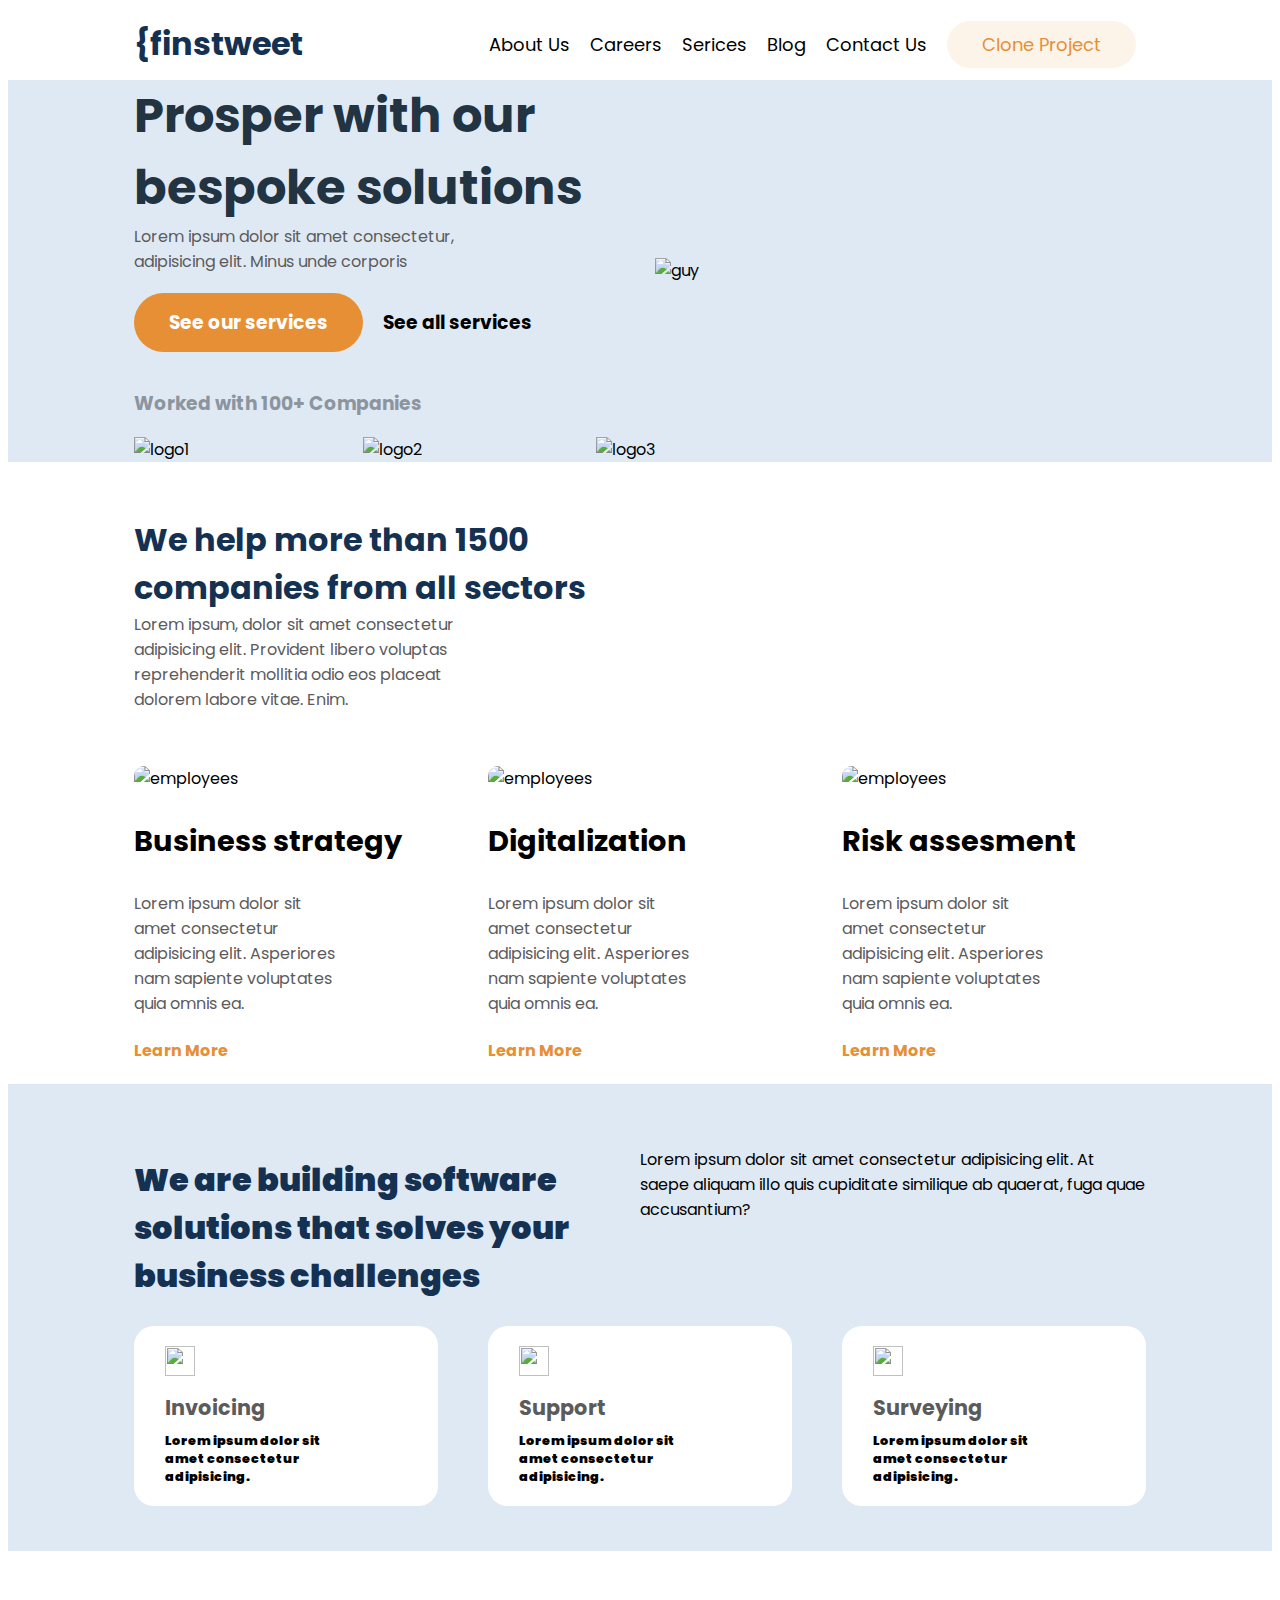
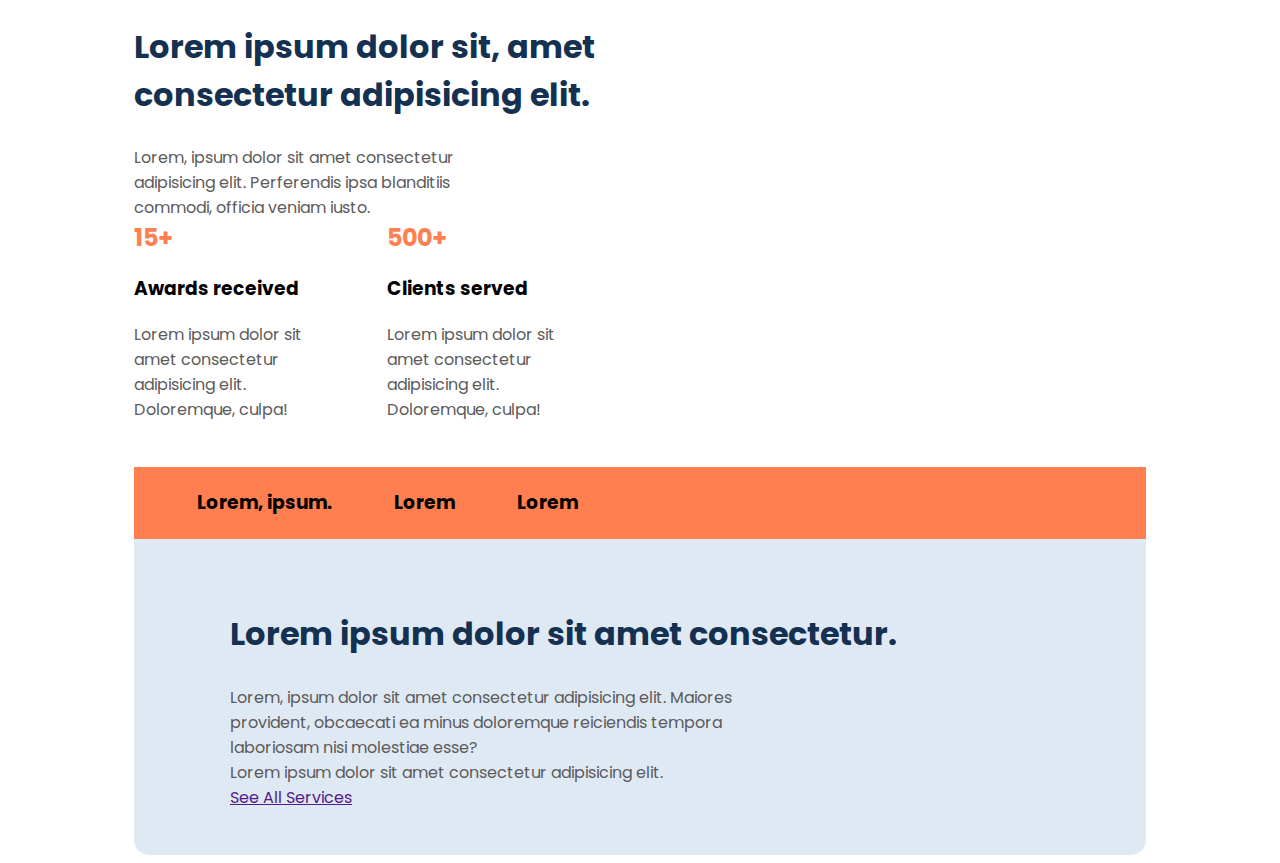
==== index.html @ 6f2b9f7d "Add files via upload" ====
<!DOCTYPE html>
<html lang="en">
<head>
    <meta charset="UTF-8">
    <meta http-equiv="X-UA-Compatible" content="IE=edge">
    <meta name="viewport" content="width=device-width, initial-scale=1.0">
    <link rel="stylesheet" href="style.css">
    <link rel="preconnect" href="https://fonts.googleapis.com">
    <link rel="preconnect" href="https://fonts.gstatic.com" crossorigin>
    <link href="https://fonts.googleapis.com/css2?family=Poppins:wght@200&display=swap" rel="stylesheet">

    <title>Challenge</title>
</head>
<body>
    
    <main>
        <div class="wrapper">
            <header>
                <h2>{finstweet</h2>
                <ul>
                    <li>About Us</li>
                    <li>Careers</li>
                    <li>Serices</li>
                    <li>Blog</li>
                    <li>Contact Us</li>
                    <li id="clonebutton">Clone Project</li>
                </ul>
            </header>
        </div>
        <div class="banner">
            <div class="wrapper">
                <div class="container">
                    <div class="left">
                        <div class="words">
                            <h1>Prosper with our bespoke solutions</h1>
                            <p>Lorem ipsum dolor sit amet consectetur, adipisicing elit. Minus unde corporis 
                            </p>
                        </div>
                        <div class="services">
                            <h3 id="orangeButton">See our services</h3>
                            <h3 id="justbutton">See all services</h3>
                        </div>
                        <h3 id="dimfont" >Worked with 100+ Companies</h3>
                        <div class="partners">
                            <img src="images/haeder-logo-1.svg" alt="logo1">
                            <img src="images/heder-logo-2.svg" alt="logo2">
                            <img src="images/header-logo-3.svg" alt="logo3">
                        </div>
                    </div>
                    <div class="right">
                        <img class="bigimg" src="images/header-image.png" alt="guy">
                    </div>
                </div>
            </div>
        </div>
        <div class="wrapper">
            <div class="help">
                <h2 class="wehelp">We help more than 1500 companies from all sectors</h2>
                <p class="description">Lorem ipsum, dolor sit amet consectetur adipisicing elit. 
                    Provident libero voluptas reprehenderit 
                    mollitia odio eos placeat dolorem labore vitae. Enim.
                </p>
            </div>
            <div class="bubble">
                <div class="bubbles">
                    <div class="bubbleimg">
                        <img src="images/post1.png" alt="employees" id="bubbleimg">
                    </div>
                    <h3 class="bubblenames">Business strategy</h3>
                    <p>Lorem ipsum dolor sit amet consectetur 
                        adipisicing elit. Asperiores nam sapiente
                            voluptates quia omnis ea.
                    </p>
                    <div class="learnmore">
                        <h4>Learn More</h4>
                        <!-- <img src="" alt=""> -->
                    </div>
                </div>
                <div class="bubbles">
                    <div class="bubbleimg">
                        <img src="images/post-2.png" alt="employees" id="bubbleimg">
                    </div>
                    <h3 class="bubblenames">Digitalization</h3>
                    <p>Lorem ipsum dolor sit amet consectetur 
                        adipisicing elit. Asperiores nam sapiente
                            voluptates quia omnis ea.
                            <!-- Lorem ipsum dolor sit amet consectetur adipisicing elit. Amet eius laudantium facilis consequatur a expedita corrupti fugit nobis aspernatur. Iure, voluptas quidem perferendis blanditiis accusamus odit! Autem voluptas odit ullam. -->
                    </p>
                    <div class="learnmore">
                        <h4>Learn More</h4>
                        <!-- <img src="" alt=""> -->
                    </div>
                </div>
                <div class="bubbles">
                    <div class="bubbleimg">
                        <img src="images/post-3.png" alt="employees" id="bubbleimg">
                    </div>
                    <h3 class="bubblenames">Risk assesment</h3>
                    <p>Lorem ipsum dolor sit amet consectetur 
                        adipisicing elit. Asperiores nam sapiente
                            voluptates quia omnis ea.
                    </p>
                    <div class="learnmore">
                        <h4>Learn More</h4>
                        <!-- <img src="" alt=""> -->
                    </div>
                </div>
            </div>
        </div>
        <div class="info">
            <div class="wrapper">
                <div class="buildbusiness">
                    <h2 id="help">
                        We are building software solutions that solves your business challenges
                    </h2>
                    <p id="description2" >Lorem ipsum dolor sit amet consectetur adipisicing elit. At saepe aliquam illo quis 
                        cupiditate similique ab quaerat, fuga quae accusantium?
                    </p>
                </div>
                <div class="bubble">
                    <div class="bubbleswhite">
                        <div class="inside">
                            <div class="logo">
                                <img src="images/Icon-layer.png" alt="" class="logoimg">
                            </div>
                            <p class="whitebubblenames">Invoicing</p>
                            <p class="whitedesc">Lorem ipsum dolor sit amet consectetur adipisicing.</p>
                        </div>
                    </div>
                    <div class="bubbleswhite">
                        <div class="inside">
                            <div class="logo">
                                <img src="images/Icon-wizard.png" alt="" class="logoimg">
                            </div>
                            <p class="whitebubblenames">Support</p>
                            <p class="whitedesc">Lorem ipsum dolor sit amet consectetur adipisicing.</p>
                        </div>
                    </div>
                    <div class="bubbleswhite">
                        <div class="inside">
                            <div class="logo">
                                <img src="images/Icon-heart.png" alt="" class="logoimg">
                            </div>
                            <p class="whitebubblenames">Surveying</p>
                            <p class="whitedesc">Lorem ipsum dolor sit amet consectetur adipisicing.</p>
                        </div>
                    </div>
                </div>
            </div>
        </div>
        <div class="wrapper">
            <div class="open">
                <div class="openleft">
                    <div class="centered">
                        <h2>Lorem ipsum dolor sit, amet consectetur adipisicing elit.</h2>
                        <p>Lorem, ipsum dolor sit amet consectetur adipisicing elit. Perferendis ipsa blanditiis commodi, officia veniam iusto.</p>
                        <div class="stats">
                            <div class="section">
                                <!-- <div class="awards"></div> -->
                                <p id="orangefont">15+</p>
                                <h3>Awards received</h3>
                                <p>Lorem ipsum dolor sit amet consectetur adipisicing elit. Doloremque, culpa!</p>
                            </div>
                            <div class="section">
                                <!-- <div class="clients"></div> -->
                                <p id="orangefont">500+</p>
                                <h3>Clients served</h3>
                                <p>Lorem ipsum dolor sit amet consectetur adipisicing elit. Doloremque, culpa!</p>
                            </div>
                        </div>
                    </div>
                </div>
                <div class="openright">
                    <div class="centeredimg">
                        <img id="openimg" src="images/about-image.png" alt="">
                    </div>
                </div>
            </div>
            <div class="closed">

                <div class="frow">
                    <div class="rownav">
                        <h3>Lorem, ipsum.</h3>
                        <h3>Lorem</h3>
                        <h3>Lorem</h3>
                    </div>
                    <div class="ribbon">
                        <img id="ribbon" src="images/Ribbon.png" alt="">
                    </div>
                </div>
                <div class="srow">
                    <div class="rowleft">
                        <h2>Lorem ipsum dolor sit amet consectetur.</h2>
                        <p>Lorem, ipsum dolor sit amet consectetur adipisicing elit. Maiores provident, obcaecati ea minus doloremque reiciendis tempora laboriosam nisi molestiae esse?</p>
                        <p>Lorem ipsum dolor sit amet consectetur adipisicing elit.</p>
                        <a href="">See All Services</a>
                    </div>
                    <div class="rowright">
                        <div class="centered">
                            <img src="images/team.png" alt="">
                        </div>
                    </div>
                </div>

            </div>
        </div>
    </main>
</body>
</html>
---- style.css ----
body{
    display: flex;
    flex-direction: column;
    align-items: center;
    font-family: Poppins;
}
.wrapper{
    display: flex;
    flex-direction: column;
    width: 80%;
    align-self: center;
    /* background-color: darkmagenta; */
}
main{
    /* width: 85%; */
    align-self: center;
    display: flex;
    flex-direction: column;
    /* background-color: darkmagenta; */
    align-items: center;
}
header{
    width: 100%;
    display: flex;
    align-items: center;
    justify-content: space-between;
    /* margin: 0; */
    height: 8vh;
}
h2{
    color: rgb(20, 49, 82);
    font-size: 200%;
}
ul{
    display: flex;
    /* background-color: cyan; */
    list-style: none;
    font-size: large;
    align-items: center;
    /* justify-content: space-between; */
}
li{
    margin: 10px;
}
#clonebutton{
    background-color: rgb(252, 244, 232);
    padding: 10px 35px 10px 35px;
    border-radius: 50px;
    color: rgb(231, 143, 53);
}
.banner{
    width: 100%;
    background-color: rgb(223, 233, 244);
    display: flex;
    flex-direction: column;
    align-items: center;
    /* height: 50vh; */
}
.container{
    /* background-color: darkblue; */
    /* align-self: center; */
    display: flex;
    align-items: center;
    height: 100%;
}
.right, .left{
    display: flex;
    flex-direction: column;
}
/* .left{
    
} */
.words{
    /* background-color: seashell; */
    /* display: flex; */
    flex-direction: column;
    justify-content: space-around;
    align-items: center;
    /* padding: 0px; */
}
h1{
    /* background-color: cyan; */
    font-size: 300%;
    color: rgb(34, 51, 66);
    margin: 0;
}
p{
    width: 70%;
    margin: 0;
    /* background-color: khaki;                                                                                                                          */
    color: rgb(92, 91, 91);
}
.partners{
    display: flex;
    justify-content: space-between;
    align-items: center;
}

.services{
    display: flex;
    /* background-color: wheat; */
    width: 100%;
    justify-content: flex-start;
    align-items: center;
}
#orangeButton{
    background-color: rgb(231, 143, 53);
    padding: 15px 35px 15px 35px;
    border-radius: 50px;
    color: white;
}
#justbutton{
    padding-left: 20px;
}
#dimfont{
    color: rgb(140, 149, 158);
}
.left{
    /* background-color: blue; */
}
.right{
    display: flex;
    flex-direction: row;
    align-items: flex-end;
    width: 80%;
    height: 100%;
    /* background-color: darkcyan; */
}

.bigimg{
    max-width: 100%;
    height: auto;
}

.help{
    width: 50%;
    align-self: flex-start;
    margin: 6vh 0 6vh 0; 
    /* background-color: darkgray; */
}
#help{
    font-weight: 1000;
}
/* .description{
    margin: 0;
    background-color: darkkhaki;
} */
.wehelp{
    /* background-color: darkmagenta; */
    margin: 0;
}

.bubble{
    display: flex;
    align-items: center;
    justify-content: space-between;
    align-self: center;
    /* background-color: cyan; */
    width: 100%;
    /* flex-direction: row; */
    /* justify-content: space-evenly; */
}
/* .centered{
    background-color: darkolivegreen;
    display: flex;
    flex-direction: row;
} */

.bubbles{
    display: flex;
    flex-direction: column;
    align-items: flex-start;
    border-radius: 30px;
    width: 30%;
    /* margin: 1.5vh; */
    /* background-color: darkorange; */
    /* align-self: center; */
    /* margin-left: ; */
    /* justify-content: center; */
    /* justify-items: center; */
}

.bubbleimg{
    /* background-color: darkolivegreen; */
    display: flex;
    height: auto;
    justify-content: center;
    align-items: center;
}
#bubbleimg{
    border-radius: 10px;
    height: auto;
    width: 100%;
}
.bubblenames{
    font-size: 180%;
}
h4{
    color: rgb(231, 143, 53);
}

.info{
    background-color: rgb(223, 233, 244);
    display: flex;
    flex-direction: column;
    align-items: center;
    /* margin: 3vh 0 3vh 0; */
    padding: 5vh 0 5vh 0;
    /* align-self: center; */
    /* flex-direction: column; */

}
.buildbusiness{
    display: flex;
    justify-content: space-around;
    /* background-color: khaki; */
    /* align-items: center; */
    /* margin-right: 10px; */
}
#help{
    width: 50%;
    /* background-color: wheat; */
    /* padding: 10px; */
    /* margin-left: 10px; */
}
.bubbleswhite{
    background-color: white;
    border-radius: 20px;
    display: flex;
    flex-direction: column;
    width: 30%;
    align-items: center;
    justify-items: space-around;
    height: 20vh;
    align-items: center;
    justify-content: center;
    /* margin: 1.5vh; */
    /* height: 100%; */
    /* border-radius: 30px; */
    /* margin: 1.5vh; */
    /* background-color: darkorange; */
    /* align-self: center; */
    /* margin-left: ; */
}
#description2{
    text-align: left;
    /* background-color: violet; */
    padding-top: 2vh;
    color: black;
    width: 50%;
    /* align-self: auto; */
}

.logo{
    position: relative;
    left: 0;
    top: 0;
    height: 30%;
    /* background-color: black; */
}

.inside{
    display: flex;
    flex-direction: column;
    height: 70%;
    /* background-color: lavenderblush; */
    align-self: center;
    align-items: flex-start;
    width: 80%;
    justify-content: center;

}
.logoimg{
    height: 30px;
    width: 30px;
}

.whitebubblenames{
    margin-top: 1vh;
    margin-bottom: 1vh;
    font-size: 130%;
    font-weight: bolder;
}
.whitedesc{
    font-size: 0.8em;
    color: black;
    font-weight: 900;
}

.open{
    display: flex;
    padding: 5vh 0 5vh 0;
    /* background-color: orange; */
}
.openleft{
    display: flex;
    flex-direction: column;
    align-items: flex-start;
    width: 50%;
    margin: 0;
    align-self: center;
    /* padding: 5vh; */
    /* background-color: peachpuff; */
    /* justify-content: space-around; */
    /* height: 80%; */
    /* flex-direction: column; */
}
.openright{
    display: flex;
    flex-direction: column;
    align-items: center;
    justify-content: center;
    width: 50%;
    /* background-color: cyan; */
}
#openimg{
    border-radius: 5%;
    max-height: 100%;
    max-width: 100%;
    /* object-fit: cover; */
    object-fit: contain;


}
.stats{
    display: flex;
    /* justify-content: space-around; */
}
.section{
    /* background-color: palegreen; */
    display: flex;
    flex-direction: column;
    /* align-items: center; */
}
.centered{
    display: flex;    
    flex-direction: column;
    align-self: center;
    /* background-color: greenyellow; */
}
.centeredimg{
    object-fit: fill;
    display: flex;
    justify-content: center;
    /* padding-top: auto;
    padding-bottom: auto; */
    /* align-self: center; */
    /* height: 80%;
    width: 80%; */
    /* padding: 3vh; */
    /* background-color: greenyellow; */
}

.closed{
    display: flex;
    flex-direction: column;
    border-radius: 15px;
    /* height: 10vh; */
    background-color: rgb(223, 233, 244);
}
.rownav{
    width: 50%;
    align-self: center;
    display: flex;
    align-items: center;
    justify-content: space-evenly;
    /* background-color: lavenderblush; */
}

.frow{
    height: 8vh;
    display: flex;
    /* flex-direction: column; */
    background-color: coral;
}

.srow{
    display: flex;
    width: 90%;
    align-self: center;
    /* background-color: lavenderblush; */
}

.rowleft{
    padding: 10px;
    display: flex;
    justify-content: space-around;
    flex-direction: column;
    padding: 5vh;
    /* background-color: lavenderblush; */
}
.rowright{
    display: flex;
    /* background-color: coral; */
    color: black;
    size: 50px;

}
#orangefont{
    font-size: 1.5rem;
    color: coral;
    font-weight: bolder;
}
.ribbon{
    /* background-color: cyan; */
    margin-right: 0;
}
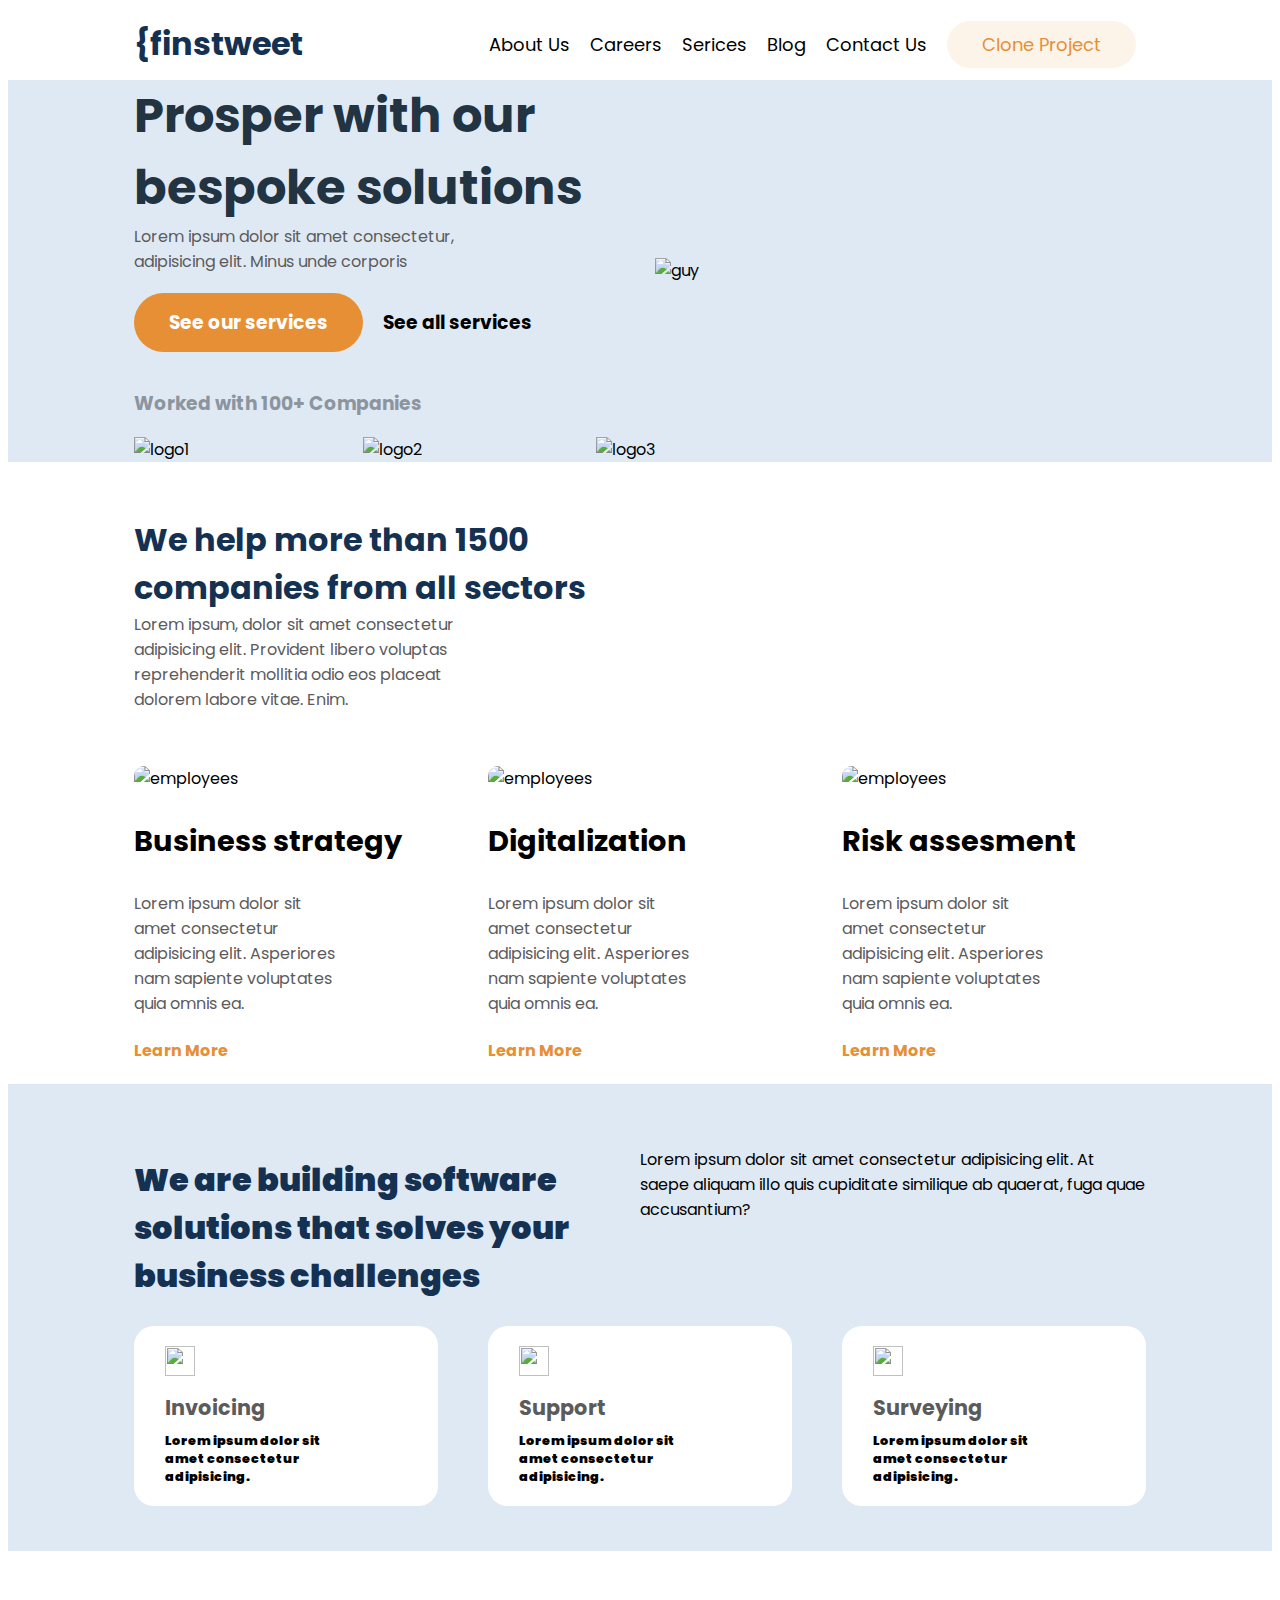
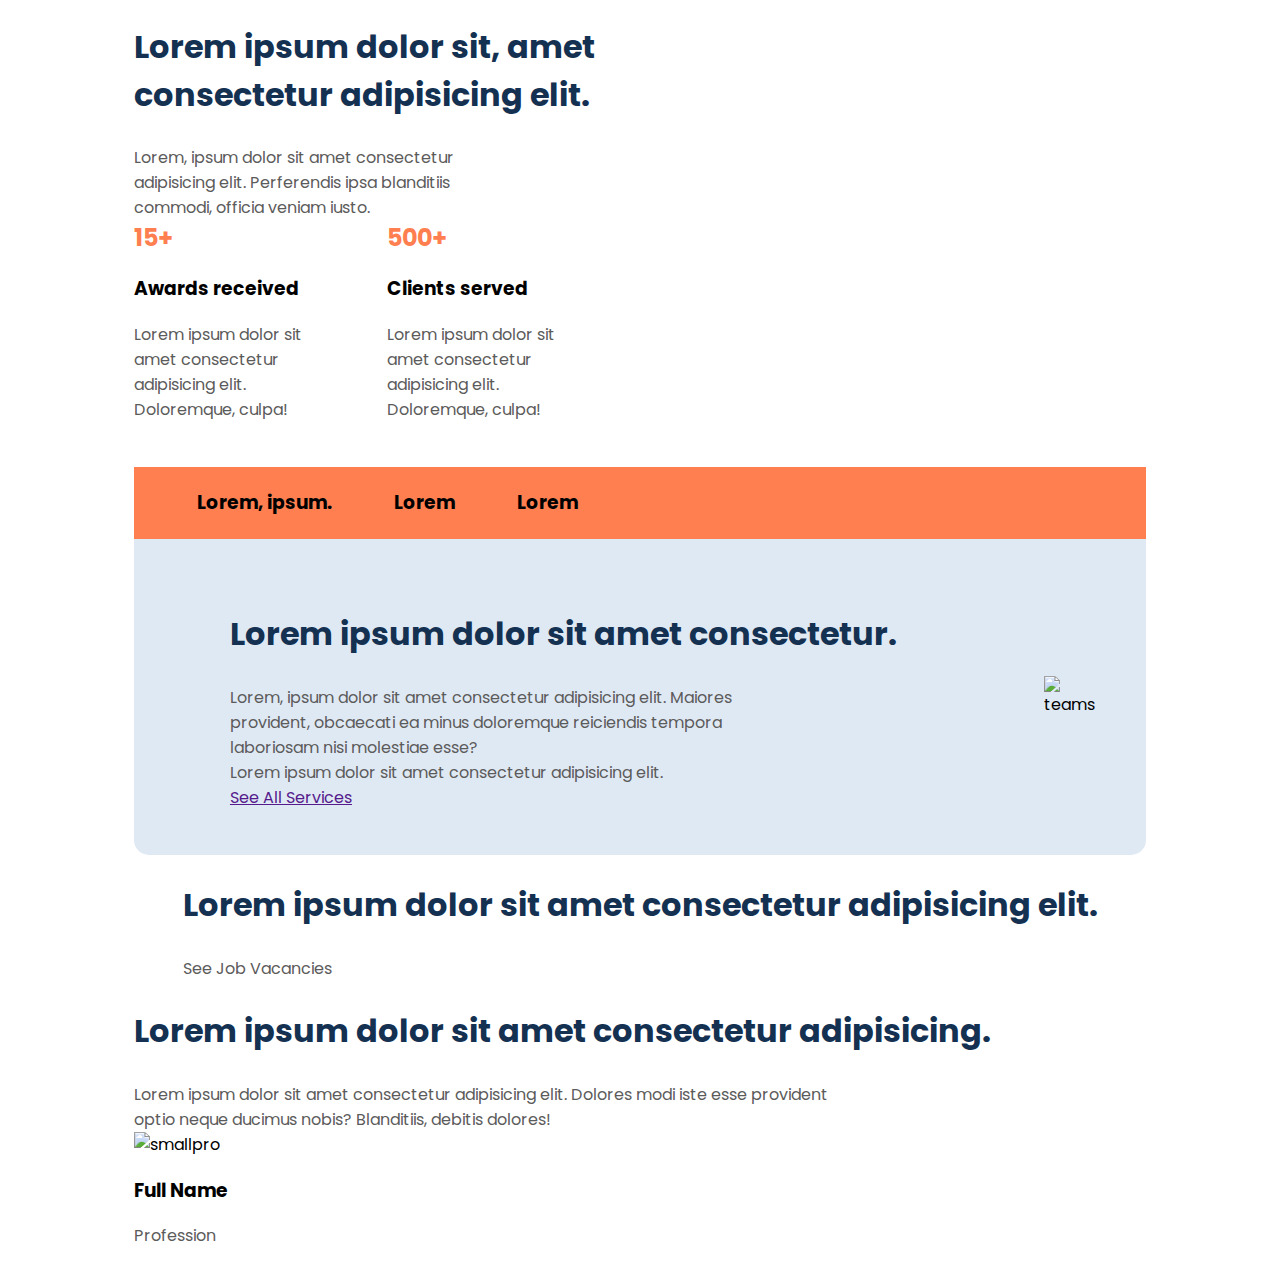
==== commit f8af8d86: "Update index.html" ====
--- a/index.html
+++ b/index.html
@@ -1,6 +1,7 @@
 <!DOCTYPE html>
 <html lang="en">
 <head>
+
     <meta charset="UTF-8">
     <meta http-equiv="X-UA-Compatible" content="IE=edge">
     <meta name="viewport" content="width=device-width, initial-scale=1.0">
@@ -8,10 +9,11 @@
     <link rel="preconnect" href="https://fonts.googleapis.com">
     <link rel="preconnect" href="https://fonts.gstatic.com" crossorigin>
     <link href="https://fonts.googleapis.com/css2?family=Poppins:wght@200&display=swap" rel="stylesheet">
-
+    <link rel="stylesheet" href="https://cdnjs.cloudflare.com/ajax/libs/font-awesome/6.0.0-beta2/css/all.min.css" integrity="sha512-YWzhKL2whUzgiheMoBFwW8CKV4qpHQAEuvilg9FAn5VJUDwKZZxkJNuGM4XkWuk94WCrrwslk8yWNGmY1EduTA==" crossorigin="anonymous" referrerpolicy="no-referrer" />
     <title>Challenge</title>
 </head>
 <body>
+    <script src="https://kit.fontawesome.com/yourcode.js" crossorigin="anonymous"></script>
     
     <main>
         <div class="wrapper">
@@ -177,7 +179,6 @@
                 </div>
             </div>
             <div class="closed">
-
                 <div class="frow">
                     <div class="rownav">
                         <h3>Lorem, ipsum.</h3>
@@ -197,13 +198,50 @@
                     </div>
                     <div class="rowright">
                         <div class="centered">
-                            <img src="images/team.png" alt="">
-                        </div>
-                    </div>
-                </div>
-
-            </div>
-        </div>
+                            <img src="images/team.png" alt="teams">
+                        </div>
+                    </div>
+                </div>
+            </div>
+        </div>
+
+        <div class="split">
+            <div class="cover">
+                <!-- <img id="coverimg" src="images/experience-image.png" alt=""> -->
+            </div>
+            <div class="colored">
+                <div class="txtcontainer">
+                    <h2 class="whitetxt" >Lorem ipsum dolor sit amet consectetur adipisicing elit.</h2>
+                    <div class="whitebtn">
+                        <p>See Job Vacancies</p>
+                    </div>
+                </div>
+            </div>
+        </div>
+
+        <div class="wrapper">
+            <div class="open2">
+                <div class="openleft2">
+                    <h2>Lorem ipsum dolor sit amet consectetur adipisicing.</h2>
+                    <i class="fa-solid fa-alicorn"></i>
+                    <p>Lorem ipsum dolor sit amet consectetur adipisicing elit. Dolores modi iste esse provident optio neque ducimus nobis? Blanditiis, debitis dolores!</p>
+                    <div class="smallprofile">
+                        <img src="" alt="smallpro">
+                        <div class="textarea">
+                            <h3>Full Name</h3>
+                            <p>Profession</p>
+                        </div>
+                    </div>
+                </div>
+                <div class="openright2">
+                    <!-- <img class="playbtn" src="images/play-icon.svg" alt=""> -->
+                    <img src="images/video-image.png" alt="">
+                </div>
+            </div>
+        </div>
+
+
+
     </main>
 </body>
-</html>+</html>
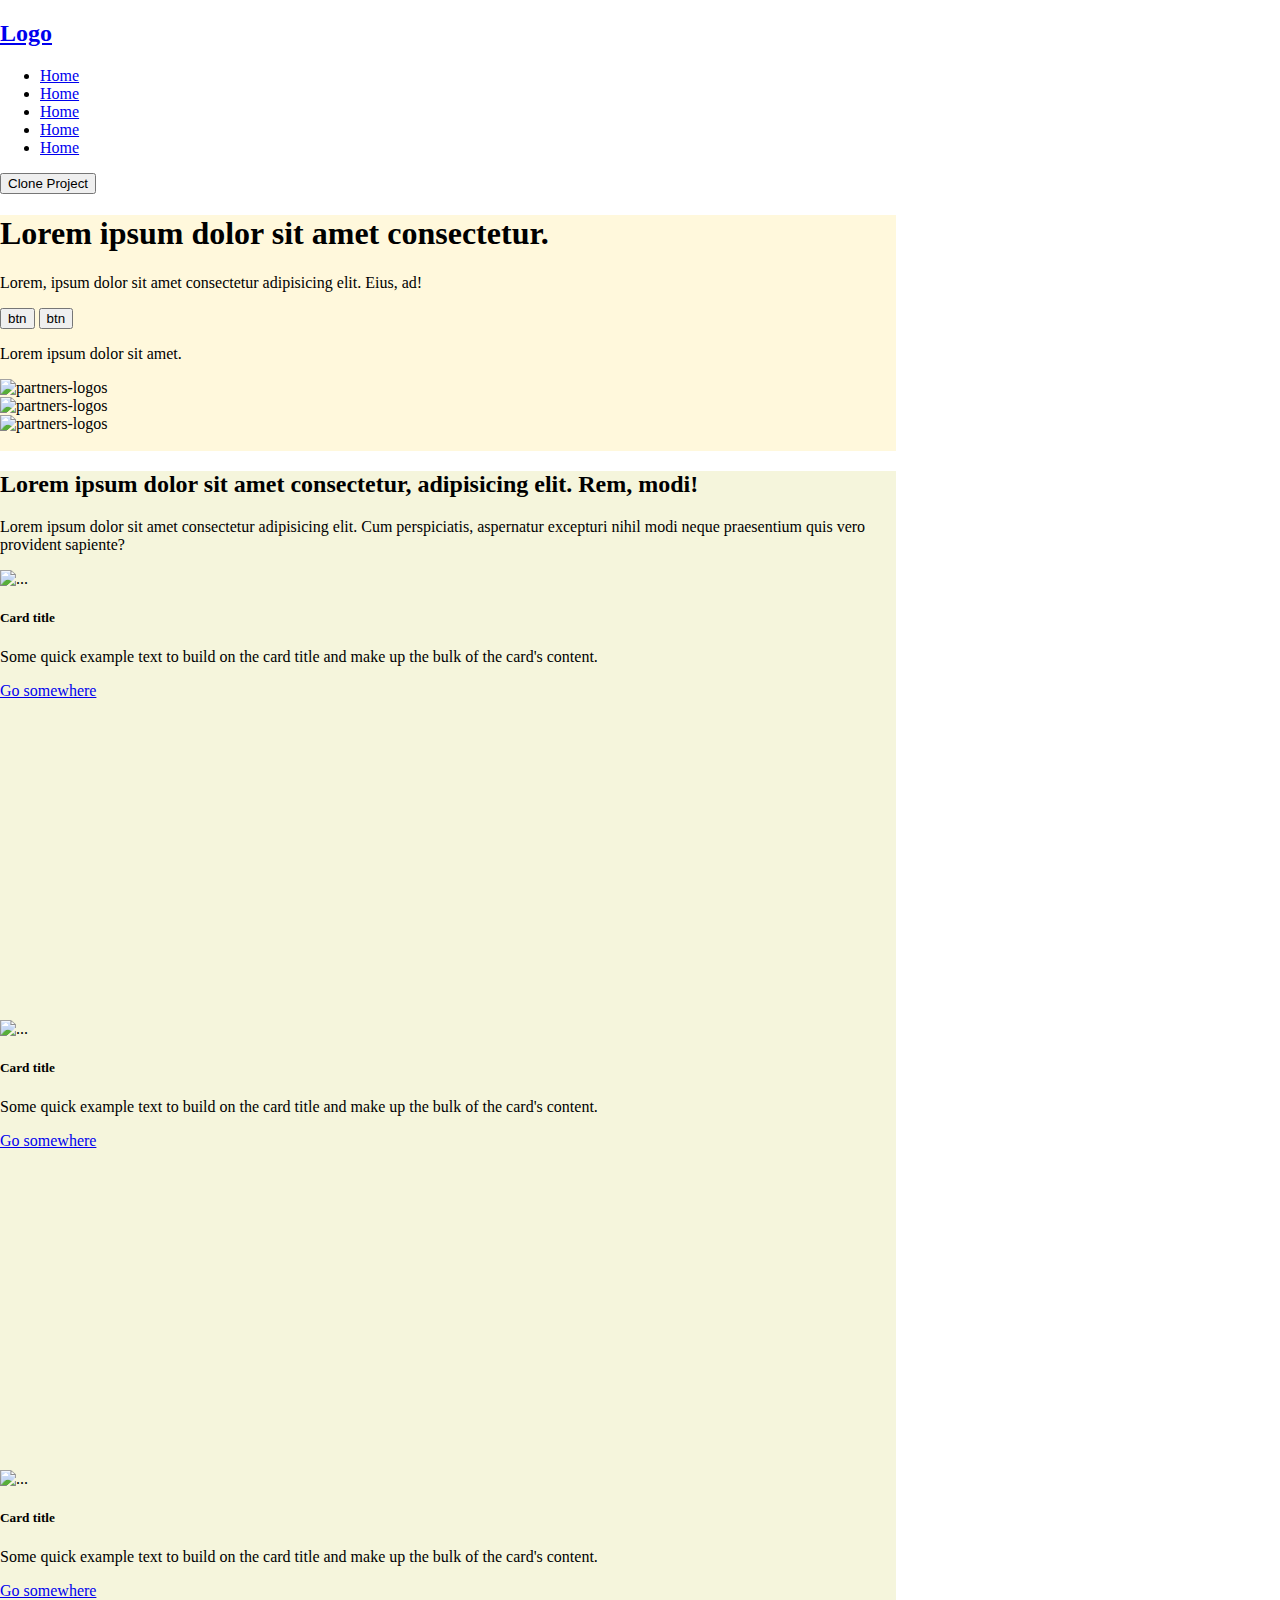
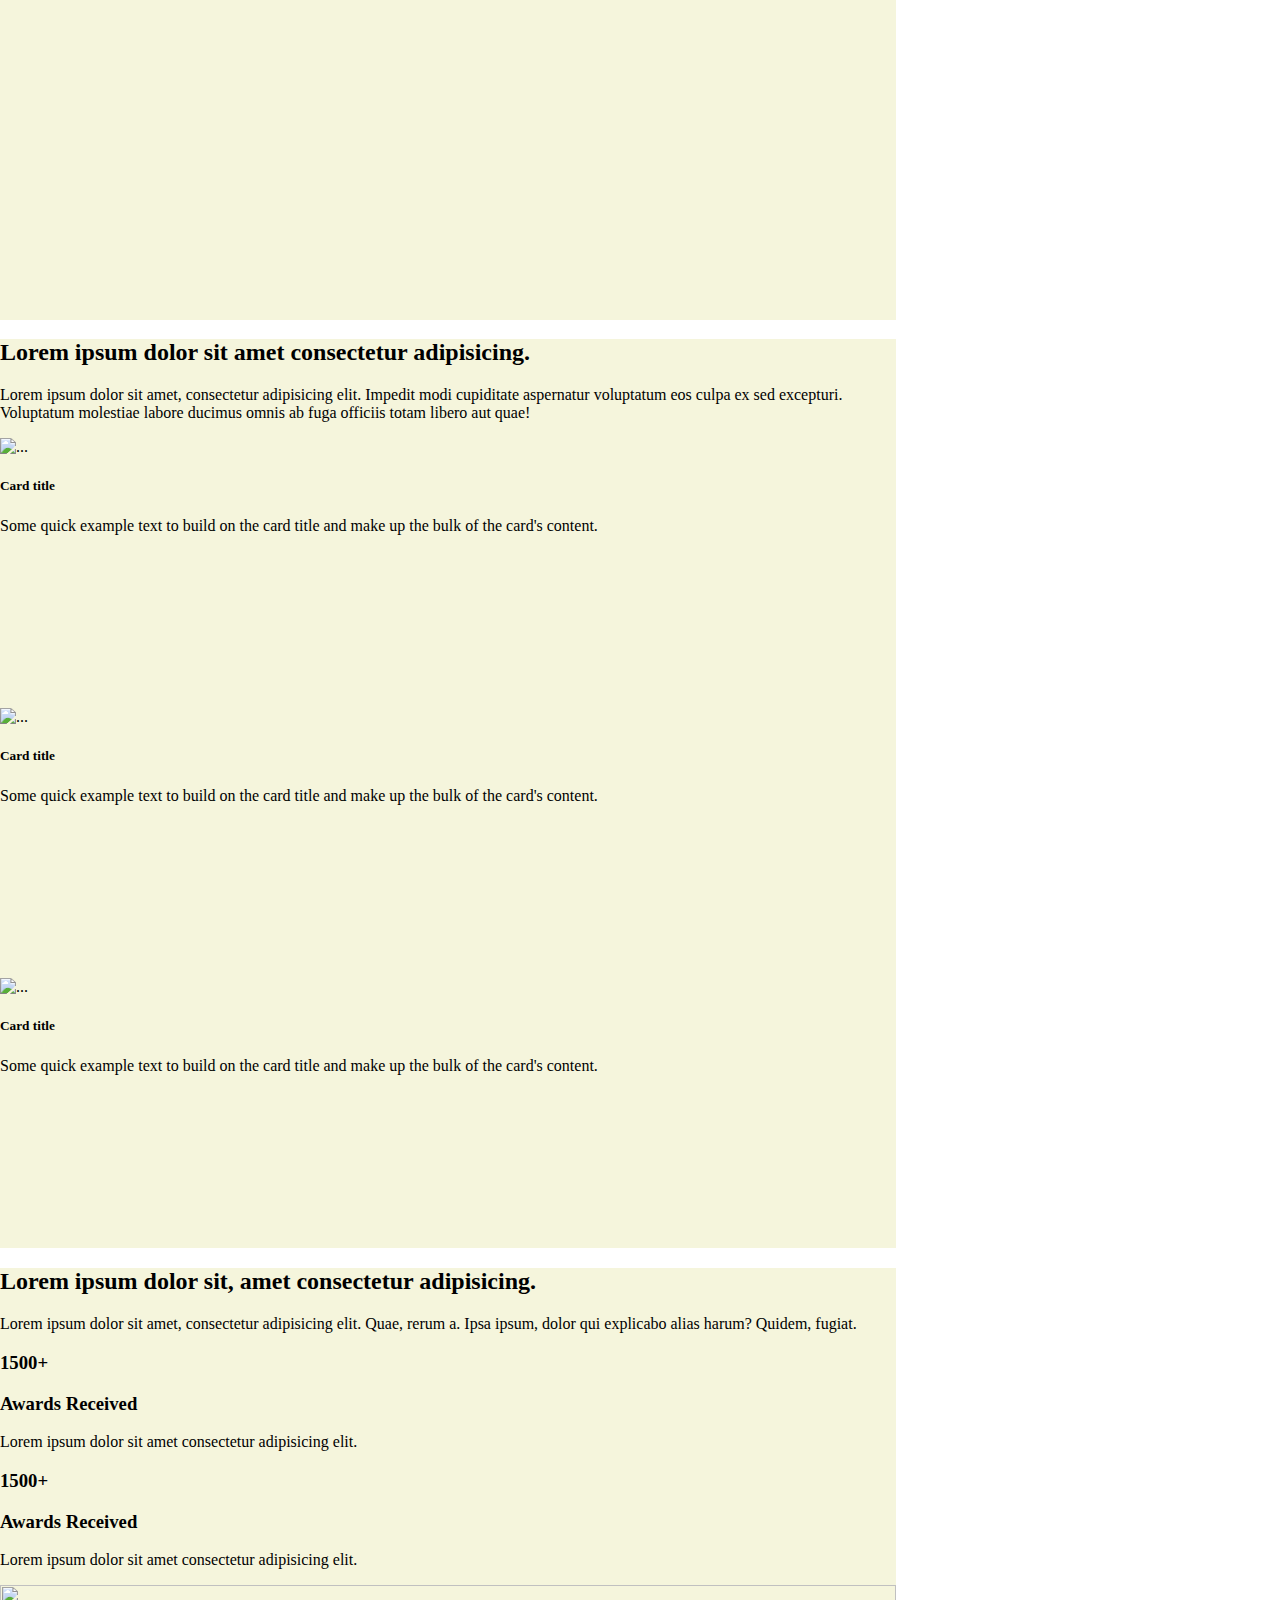
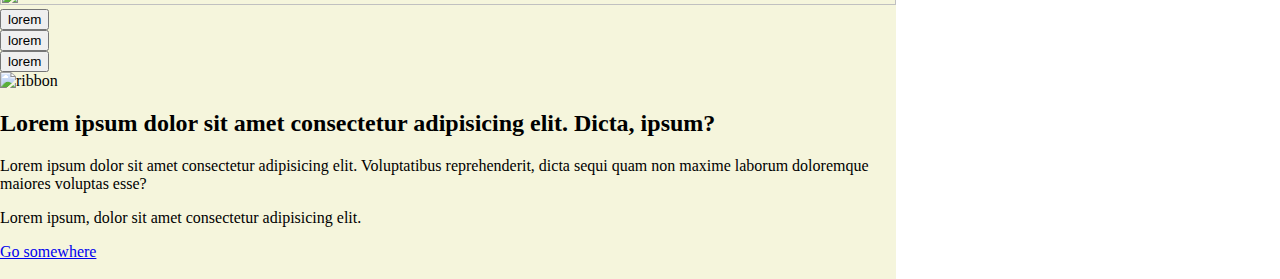
==== commit 53a6f0c2: "Add files via upload" ====
--- a/index.html
+++ b/index.html
@@ -1,247 +1,230 @@
 <!DOCTYPE html>
 <html lang="en">
 <head>
-
     <meta charset="UTF-8">
     <meta http-equiv="X-UA-Compatible" content="IE=edge">
     <meta name="viewport" content="width=device-width, initial-scale=1.0">
+    <link href="https://cdn.jsdelivr.net/npm/bootstrap@5.1.3/dist/css/bootstrap.min.css" rel="stylesheet" integrity="sha384-1BmE4kWBq78iYhFldvKuhfTAU6auU8tT94WrHftjDbrCEXSU1oBoqyl2QvZ6jIW3" crossorigin="anonymous">
+    <script src="https://cdn.jsdelivr.net/npm/bootstrap@5.1.3/dist/js/bootstrap.bundle.min.js" integrity="sha384-ka7Sk0Gln4gmtz2MlQnikT1wXgYsOg+OMhuP+IlRH9sENBO0LRn5q+8nbTov4+1p" crossorigin="anonymous"></script>
     <link rel="stylesheet" href="style.css">
-    <link rel="preconnect" href="https://fonts.googleapis.com">
-    <link rel="preconnect" href="https://fonts.gstatic.com" crossorigin>
-    <link href="https://fonts.googleapis.com/css2?family=Poppins:wght@200&display=swap" rel="stylesheet">
-    <link rel="stylesheet" href="https://cdnjs.cloudflare.com/ajax/libs/font-awesome/6.0.0-beta2/css/all.min.css" integrity="sha512-YWzhKL2whUzgiheMoBFwW8CKV4qpHQAEuvilg9FAn5VJUDwKZZxkJNuGM4XkWuk94WCrrwslk8yWNGmY1EduTA==" crossorigin="anonymous" referrerpolicy="no-referrer" />
-    <title>Challenge</title>
+    <title>Landing Page</title>
 </head>
 <body>
-    <script src="https://kit.fontawesome.com/yourcode.js" crossorigin="anonymous"></script>
+
+    <main>
+        <div class="container">
+            <nav class="navbar navbar-expand-lg navbar-light bg-light">
+                <a class="col-6 navbar-brand" href="#"><h2>Logo</h2></a>
+                <div class="justify-content-end collapse navbar-collapse" id="navbarSupportedContent">
+                    <div class="d-flex">
+                        <ul class="navbar-nav me-auto mb-2 mb-lg-0">
+                            <li class="nav-item">
+                                <a class="nav-link active" aria-current="page" href="#">Home</a>
+                            </li>
+                            <li class="nav-item">
+                                <a class="nav-link active" aria-current="page" href="#">Home</a>
+                            </li>
+                            <li class="nav-item">
+                                <a class="nav-link active" aria-current="page" href="#">Home</a>
+                            </li>
+                            <li class="nav-item">
+                                <a class="nav-link active" aria-current="page" href="#">Home</a>
+                            </li>
+                            <li class="nav-item">
+                                <a class="nav-link active" aria-current="page" href="#">Home</a>
+                            </li>
+                        </ul>
+                        <button class="btn" type="submit">Clone Project</button>
+                    </div>
+                </div>
+            </nav>
     
-    <main>
-        <div class="wrapper">
-            <header>
-                <h2>{finstweet</h2>
-                <ul>
-                    <li>About Us</li>
-                    <li>Careers</li>
-                    <li>Serices</li>
-                    <li>Blog</li>
-                    <li>Contact Us</li>
-                    <li id="clonebutton">Clone Project</li>
-                </ul>
-            </header>
+            <section class="container-fluid banner d-flex align-items-center justify-content-center">
+                <div class="col-6">
+                    <h1>Lorem ipsum dolor sit amet consectetur.</h1>
+                    <p>Lorem, ipsum dolor sit amet consectetur adipisicing elit. Eius, ad!</p>
+                    <div class="row">
+                        <div class="col-6">
+                            <div class="row">
+                                <button class="col-6 btn">btn</button>
+                                <button class="col-6 btn">btn</button>
+                            </div>
+                        </div>
+                    </div>
+                    <p>Lorem ipsum dolor sit amet.</p>
+                    <div class="row">
+                        <div class="col-4">
+                            <img src="" alt="partners-logos">
+                        </div>
+                        <div class="col-4">
+                            <img src="" alt="partners-logos">
+                        </div>
+                        <div class="col-4">
+                            <img src="" alt="partners-logos">
+                        </div>
+                    </div>
+                </div>
+                <div class="col-6">
+                    <img src="https://picsum.photos/3010" class="rounded img-fluid" alt="">
+                </div>
+            </section>
+
+            <section class="">
+                <div class="col-6">
+                    <h2>Lorem ipsum dolor sit amet consectetur, adipisicing elit. Rem, modi!</h2>
+                    <p>Lorem ipsum dolor sit amet consectetur adipisicing elit. Cum perspiciatis, aspernatur excepturi nihil modi neque praesentium quis vero provident sapiente?</p>
+                </div>
+                <div class="cards row">
+                    <div class="col-4">
+                        <div class="card d-flex flex-column" style="height: 50vh;">
+                            <div class="thumbnail">
+                                <img src="https://picsum.photos/3000" style="height: calc(50vh/2); width: 100%;" class="card-img-top img-fluid" alt="...">
+                            </div>
+                            <div class="card-body">
+                                <h5 class="card-title">Card title</h5>
+                                <p class="card-text">Some quick example text to build on the card title and make up the bulk of the card's content.</p>
+                                <a href="#" class="">Go somewhere</a>
+                            </div>
+                        </div>
+                    </div>
+                    <div class="col-4">
+                        <div class="card d-flex flex-column" style="height: 50vh;">
+                            <div class="thumbnail">
+                                <img src="https://picsum.photos/3000" style="height: calc(50vh/2); width: 100%;" class="card-img-top img-fluid" alt="...">
+                            </div>
+                            <div class="card-body">
+                                <h5 class="card-title">Card title</h5>
+                                <p class="card-text">Some quick example text to build on the card title and make up the bulk of the card's content.</p>
+                                <a href="#" class="">Go somewhere</a>
+                            </div>
+                        </div>
+                    </div>
+                    <div class="col-4">
+                        <div class="card d-flex flex-column" style="height: 50vh;">
+                            <div class="thumbnail">
+                                <img src="https://picsum.photos/3000" style="height: calc(50vh/2); width: 100%;" class="card-img-top img-fluid" alt="...">
+                            </div>
+                            <div class="card-body">
+                                <h5 class="card-title">Card title</h5>
+                                <p class="card-text">Some quick example text to build on the card title and make up the bulk of the card's content.</p>
+                                <a href="#" class="">Go somewhere</a>
+                            </div>
+                        </div>
+                    </div>
+                </div>
+            </section>
+
+            <section>
+                <div class="row">
+                    <div class="col-6">
+                        <h2>Lorem ipsum dolor sit amet consectetur adipisicing.</h2>
+                    </div>
+                    <div class="col-6">
+                        <p>Lorem ipsum dolor sit amet, consectetur adipisicing elit. Impedit modi cupiditate aspernatur voluptatum eos culpa ex sed excepturi. Voluptatum molestiae labore ducimus omnis ab fuga officiis totam libero aut quae!</p>
+                    </div>
+                </div>
+                <div class="cards row">
+                    <div class="col-4 justify-content-center align-items-center">
+                        <div class="card d-flex flex-column justify-content-center align-items-center" style="height: 30vh;">
+                            <div class="align-self-start">
+                                <img src="https://picsum.photos/300" style="height: calc(25vh/2); width: 100%;" class="card-img-top img-fluid" alt="...">
+                            </div>
+                            <div class="card-body">
+                                <h5 class="card-title">Card title</h5>
+                                <p class="card-text">Some quick example text to build on the card title and make up the bulk of the card's content.</p>
+                            </div>
+                        </div>
+                    </div>
+                    <div class="col-4 justify-content-center align-items-center">
+                        <div class="card d-flex flex-column justify-content-center align-items-center" style="height: 30vh;">
+                            <div class="align-self-start">
+                                <img src="https://picsum.photos/300" style="height: calc(25vh/2); width: 100%;" class="card-img-top img-fluid" alt="...">
+                            </div>
+                            <div class="card-body">
+                                <h5 class="card-title">Card title</h5>
+                                <p class="card-text">Some quick example text to build on the card title and make up the bulk of the card's content.</p>
+                            </div>
+                        </div>
+                    </div>
+                    <div class="col-4 justify-content-center align-items-center">
+                        <div class="card d-flex flex-column justify-content-center align-items-center" style="height: 30vh;">
+                            <div class="align-self-start">
+                                <img src="https://picsum.photos/300" style="height: calc(25vh/2); width: 100%;" class="card-img-top img-fluid" alt="...">
+                            </div>
+                            <div class="card-body">
+                                <h5 class="card-title">Card title</h5>
+                                <p class="card-text">Some quick example text to build on the card title and make up the bulk of the card's content.</p>
+                            </div>
+                        </div>
+                    </div>
+                </div>
+            </section>
+
+            <section class="open">
+                <div class="row align-items-center">
+                    <div class="col-6">
+                        <div class="row">
+                            <h2>Lorem ipsum dolor sit, amet consectetur adipisicing.</h2>
+                            <p>Lorem ipsum dolor sit amet, consectetur adipisicing elit. Quae, rerum a. Ipsa ipsum, dolor qui explicabo alias harum? Quidem, fugiat.</p>
+                        </div>
+                        <div class="row">
+                            <div class="col-6">
+                                <h3>1500+</h3>
+                                <h3>Awards Received</h3>
+                                <p>Lorem ipsum dolor sit amet consectetur adipisicing elit.</p>
+                            </div>
+                            <div class="col-6">
+                                <h3>1500+</h3>
+                                <h3>Awards Received</h3>
+                                <p>Lorem ipsum dolor sit amet consectetur adipisicing elit.</p>
+                            </div>
+                        </div>
+                    </div>
+                    <div class="col-6 flex-column">
+                        <img src="https://picsum.photos/3020" alt="" class="rounded img-fluid align-self-end" style="height: 100%; width: 100%;">
+                    </div>
+                </div>
+            </section>
+
+            <section class="closed">
+                <div class="row">
+                    <div class="col-6">
+                        <div class="row">
+                            <div class="col-4">
+                                <button class="btn">lorem</button>
+                            </div>
+                            <div class="col-4">
+                                <button class="btn">lorem</button>
+                            </div>
+                            <div class="col-4">
+                                <button class="btn">lorem</button>
+                            </div>
+                        </div>
+                    </div>
+                    <div class="col d-flex justify-content-end" style="position: relative;">
+                        <img src="" alt="ribbon" class="align-self-end">
+                    </div>
+                </div>
+                <div class="row align-items-center">
+                    <div class="col-6">
+                        <h2>Lorem ipsum dolor sit amet consectetur adipisicing elit. Dicta, ipsum?</h2>
+                        <p>Lorem ipsum dolor sit amet consectetur adipisicing elit. Voluptatibus reprehenderit, dicta sequi quam non maxime laborum doloremque maiores voluptas esse?</p>
+                        <p>Lorem ipsum, dolor sit amet consectetur adipisicing elit.</p>
+                        <a href="#" class="">Go somewhere</a>
+                    </div>
+                    <div class="col">
+                        <img src="https://picsum.photos/3000" alt="" class="card-img-top img-fluid">
+                    </div>
+                </div>
+            </section>
+
         </div>
-        <div class="banner">
-            <div class="wrapper">
-                <div class="container">
-                    <div class="left">
-                        <div class="words">
-                            <h1>Prosper with our bespoke solutions</h1>
-                            <p>Lorem ipsum dolor sit amet consectetur, adipisicing elit. Minus unde corporis 
-                            </p>
-                        </div>
-                        <div class="services">
-                            <h3 id="orangeButton">See our services</h3>
-                            <h3 id="justbutton">See all services</h3>
-                        </div>
-                        <h3 id="dimfont" >Worked with 100+ Companies</h3>
-                        <div class="partners">
-                            <img src="images/haeder-logo-1.svg" alt="logo1">
-                            <img src="images/heder-logo-2.svg" alt="logo2">
-                            <img src="images/header-logo-3.svg" alt="logo3">
-                        </div>
-                    </div>
-                    <div class="right">
-                        <img class="bigimg" src="images/header-image.png" alt="guy">
-                    </div>
-                </div>
-            </div>
-        </div>
-        <div class="wrapper">
-            <div class="help">
-                <h2 class="wehelp">We help more than 1500 companies from all sectors</h2>
-                <p class="description">Lorem ipsum, dolor sit amet consectetur adipisicing elit. 
-                    Provident libero voluptas reprehenderit 
-                    mollitia odio eos placeat dolorem labore vitae. Enim.
-                </p>
-            </div>
-            <div class="bubble">
-                <div class="bubbles">
-                    <div class="bubbleimg">
-                        <img src="images/post1.png" alt="employees" id="bubbleimg">
-                    </div>
-                    <h3 class="bubblenames">Business strategy</h3>
-                    <p>Lorem ipsum dolor sit amet consectetur 
-                        adipisicing elit. Asperiores nam sapiente
-                            voluptates quia omnis ea.
-                    </p>
-                    <div class="learnmore">
-                        <h4>Learn More</h4>
-                        <!-- <img src="" alt=""> -->
-                    </div>
-                </div>
-                <div class="bubbles">
-                    <div class="bubbleimg">
-                        <img src="images/post-2.png" alt="employees" id="bubbleimg">
-                    </div>
-                    <h3 class="bubblenames">Digitalization</h3>
-                    <p>Lorem ipsum dolor sit amet consectetur 
-                        adipisicing elit. Asperiores nam sapiente
-                            voluptates quia omnis ea.
-                            <!-- Lorem ipsum dolor sit amet consectetur adipisicing elit. Amet eius laudantium facilis consequatur a expedita corrupti fugit nobis aspernatur. Iure, voluptas quidem perferendis blanditiis accusamus odit! Autem voluptas odit ullam. -->
-                    </p>
-                    <div class="learnmore">
-                        <h4>Learn More</h4>
-                        <!-- <img src="" alt=""> -->
-                    </div>
-                </div>
-                <div class="bubbles">
-                    <div class="bubbleimg">
-                        <img src="images/post-3.png" alt="employees" id="bubbleimg">
-                    </div>
-                    <h3 class="bubblenames">Risk assesment</h3>
-                    <p>Lorem ipsum dolor sit amet consectetur 
-                        adipisicing elit. Asperiores nam sapiente
-                            voluptates quia omnis ea.
-                    </p>
-                    <div class="learnmore">
-                        <h4>Learn More</h4>
-                        <!-- <img src="" alt=""> -->
-                    </div>
-                </div>
-            </div>
-        </div>
-        <div class="info">
-            <div class="wrapper">
-                <div class="buildbusiness">
-                    <h2 id="help">
-                        We are building software solutions that solves your business challenges
-                    </h2>
-                    <p id="description2" >Lorem ipsum dolor sit amet consectetur adipisicing elit. At saepe aliquam illo quis 
-                        cupiditate similique ab quaerat, fuga quae accusantium?
-                    </p>
-                </div>
-                <div class="bubble">
-                    <div class="bubbleswhite">
-                        <div class="inside">
-                            <div class="logo">
-                                <img src="images/Icon-layer.png" alt="" class="logoimg">
-                            </div>
-                            <p class="whitebubblenames">Invoicing</p>
-                            <p class="whitedesc">Lorem ipsum dolor sit amet consectetur adipisicing.</p>
-                        </div>
-                    </div>
-                    <div class="bubbleswhite">
-                        <div class="inside">
-                            <div class="logo">
-                                <img src="images/Icon-wizard.png" alt="" class="logoimg">
-                            </div>
-                            <p class="whitebubblenames">Support</p>
-                            <p class="whitedesc">Lorem ipsum dolor sit amet consectetur adipisicing.</p>
-                        </div>
-                    </div>
-                    <div class="bubbleswhite">
-                        <div class="inside">
-                            <div class="logo">
-                                <img src="images/Icon-heart.png" alt="" class="logoimg">
-                            </div>
-                            <p class="whitebubblenames">Surveying</p>
-                            <p class="whitedesc">Lorem ipsum dolor sit amet consectetur adipisicing.</p>
-                        </div>
-                    </div>
-                </div>
-            </div>
-        </div>
-        <div class="wrapper">
-            <div class="open">
-                <div class="openleft">
-                    <div class="centered">
-                        <h2>Lorem ipsum dolor sit, amet consectetur adipisicing elit.</h2>
-                        <p>Lorem, ipsum dolor sit amet consectetur adipisicing elit. Perferendis ipsa blanditiis commodi, officia veniam iusto.</p>
-                        <div class="stats">
-                            <div class="section">
-                                <!-- <div class="awards"></div> -->
-                                <p id="orangefont">15+</p>
-                                <h3>Awards received</h3>
-                                <p>Lorem ipsum dolor sit amet consectetur adipisicing elit. Doloremque, culpa!</p>
-                            </div>
-                            <div class="section">
-                                <!-- <div class="clients"></div> -->
-                                <p id="orangefont">500+</p>
-                                <h3>Clients served</h3>
-                                <p>Lorem ipsum dolor sit amet consectetur adipisicing elit. Doloremque, culpa!</p>
-                            </div>
-                        </div>
-                    </div>
-                </div>
-                <div class="openright">
-                    <div class="centeredimg">
-                        <img id="openimg" src="images/about-image.png" alt="">
-                    </div>
-                </div>
-            </div>
-            <div class="closed">
-                <div class="frow">
-                    <div class="rownav">
-                        <h3>Lorem, ipsum.</h3>
-                        <h3>Lorem</h3>
-                        <h3>Lorem</h3>
-                    </div>
-                    <div class="ribbon">
-                        <img id="ribbon" src="images/Ribbon.png" alt="">
-                    </div>
-                </div>
-                <div class="srow">
-                    <div class="rowleft">
-                        <h2>Lorem ipsum dolor sit amet consectetur.</h2>
-                        <p>Lorem, ipsum dolor sit amet consectetur adipisicing elit. Maiores provident, obcaecati ea minus doloremque reiciendis tempora laboriosam nisi molestiae esse?</p>
-                        <p>Lorem ipsum dolor sit amet consectetur adipisicing elit.</p>
-                        <a href="">See All Services</a>
-                    </div>
-                    <div class="rowright">
-                        <div class="centered">
-                            <img src="images/team.png" alt="teams">
-                        </div>
-                    </div>
-                </div>
-            </div>
-        </div>
-
-        <div class="split">
-            <div class="cover">
-                <!-- <img id="coverimg" src="images/experience-image.png" alt=""> -->
-            </div>
-            <div class="colored">
-                <div class="txtcontainer">
-                    <h2 class="whitetxt" >Lorem ipsum dolor sit amet consectetur adipisicing elit.</h2>
-                    <div class="whitebtn">
-                        <p>See Job Vacancies</p>
-                    </div>
-                </div>
-            </div>
-        </div>
-
-        <div class="wrapper">
-            <div class="open2">
-                <div class="openleft2">
-                    <h2>Lorem ipsum dolor sit amet consectetur adipisicing.</h2>
-                    <i class="fa-solid fa-alicorn"></i>
-                    <p>Lorem ipsum dolor sit amet consectetur adipisicing elit. Dolores modi iste esse provident optio neque ducimus nobis? Blanditiis, debitis dolores!</p>
-                    <div class="smallprofile">
-                        <img src="" alt="smallpro">
-                        <div class="textarea">
-                            <h3>Full Name</h3>
-                            <p>Profession</p>
-                        </div>
-                    </div>
-                </div>
-                <div class="openright2">
-                    <!-- <img class="playbtn" src="images/play-icon.svg" alt=""> -->
-                    <img src="images/video-image.png" alt="">
-                </div>
-            </div>
-        </div>
 
 
 
     </main>
+
+    <script src="https://cdn.jsdelivr.net/npm/@popperjs/core@2.10.2/dist/umd/popper.min.js" integrity="sha384-7+zCNj/IqJ95wo16oMtfsKbZ9ccEh31eOz1HGyDuCQ6wgnyJNSYdrPa03rtR1zdB" crossorigin="anonymous"></script>
+    <script src="https://cdn.jsdelivr.net/npm/bootstrap@5.1.3/dist/js/bootstrap.min.js" integrity="sha384-QJHtvGhmr9XOIpI6YVutG+2QOK9T+ZnN4kzFN1RtK3zEFEIsxhlmWl5/YESvpZ13" crossorigin="anonymous"></script>
 </body>
-</html>
+</html>--- a/style.css
+++ b/style.css
@@ -1,407 +1,18 @@
 body{
-    display: flex;
-    flex-direction: column;
-    align-items: center;
-    font-family: Poppins;
-}
-.wrapper{
-    display: flex;
-    flex-direction: column;
-    width: 80%;
-    align-self: center;
-    /* background-color: darkmagenta; */
-}
-main{
-    /* width: 85%; */
-    align-self: center;
-    display: flex;
-    flex-direction: column;
-    /* background-color: darkmagenta; */
-    align-items: center;
-}
-header{
-    width: 100%;
-    display: flex;
-    align-items: center;
-    justify-content: space-between;
-    /* margin: 0; */
-    height: 8vh;
-}
-h2{
-    color: rgb(20, 49, 82);
-    font-size: 200%;
-}
-ul{
-    display: flex;
-    /* background-color: cyan; */
-    list-style: none;
-    font-size: large;
-    align-items: center;
-    /* justify-content: space-between; */
-}
-li{
-    margin: 10px;
-}
-#clonebutton{
-    background-color: rgb(252, 244, 232);
-    padding: 10px 35px 10px 35px;
-    border-radius: 50px;
-    color: rgb(231, 143, 53);
-}
-.banner{
-    width: 100%;
-    background-color: rgb(223, 233, 244);
-    display: flex;
-    flex-direction: column;
-    align-items: center;
-    /* height: 50vh; */
-}
-.container{
-    /* background-color: darkblue; */
-    /* align-self: center; */
-    display: flex;
-    align-items: center;
-    height: 100%;
-}
-.right, .left{
-    display: flex;
-    flex-direction: column;
-}
-/* .left{
-    
-} */
-.words{
-    /* background-color: seashell; */
-    /* display: flex; */
-    flex-direction: column;
-    justify-content: space-around;
-    align-items: center;
-    /* padding: 0px; */
-}
-h1{
-    /* background-color: cyan; */
-    font-size: 300%;
-    color: rgb(34, 51, 66);
     margin: 0;
-}
-p{
-    width: 70%;
-    margin: 0;
-    /* background-color: khaki;                                                                                                                          */
-    color: rgb(92, 91, 91);
-}
-.partners{
-    display: flex;
-    justify-content: space-between;
-    align-items: center;
+    /* background-color: darkslategrey; */
 }
 
-.services{
-    display: flex;
-    /* background-color: wheat; */
-    width: 100%;
-    justify-content: flex-start;
-    align-items: center;
-}
-#orangeButton{
-    background-color: rgb(231, 143, 53);
-    padding: 15px 35px 15px 35px;
-    border-radius: 50px;
-    color: white;
-}
-#justbutton{
-    padding-left: 20px;
-}
-#dimfont{
-    color: rgb(140, 149, 158);
-}
-.left{
-    /* background-color: blue; */
-}
-.right{
-    display: flex;
-    flex-direction: row;
-    align-items: flex-end;
-    width: 80%;
-    height: 100%;
-    /* background-color: darkcyan; */
+
+section{
+    height: auto;
+    background-color: beige;
 }
 
-.bigimg{
-    max-width: 100%;
-    height: auto;
+.banner{
+    background: cornsilk;
 }
 
-.help{
-    width: 50%;
-    align-self: flex-start;
-    margin: 6vh 0 6vh 0; 
-    /* background-color: darkgray; */
-}
-#help{
-    font-weight: 1000;
-}
-/* .description{
-    margin: 0;
-    background-color: darkkhaki;
-} */
-.wehelp{
-    /* background-color: darkmagenta; */
-    margin: 0;
-}
-
-.bubble{
-    display: flex;
-    align-items: center;
-    justify-content: space-between;
-    align-self: center;
-    /* background-color: cyan; */
-    width: 100%;
-    /* flex-direction: row; */
-    /* justify-content: space-evenly; */
-}
-/* .centered{
-    background-color: darkolivegreen;
-    display: flex;
-    flex-direction: row;
-} */
-
-.bubbles{
-    display: flex;
-    flex-direction: column;
-    align-items: flex-start;
-    border-radius: 30px;
-    width: 30%;
-    /* margin: 1.5vh; */
-    /* background-color: darkorange; */
-    /* align-self: center; */
-    /* margin-left: ; */
-    /* justify-content: center; */
-    /* justify-items: center; */
-}
-
-.bubbleimg{
-    /* background-color: darkolivegreen; */
-    display: flex;
-    height: auto;
-    justify-content: center;
-    align-items: center;
-}
-#bubbleimg{
-    border-radius: 10px;
-    height: auto;
-    width: 100%;
-}
-.bubblenames{
-    font-size: 180%;
-}
-h4{
-    color: rgb(231, 143, 53);
-}
-
-.info{
-    background-color: rgb(223, 233, 244);
-    display: flex;
-    flex-direction: column;
-    align-items: center;
-    /* margin: 3vh 0 3vh 0; */
-    padding: 5vh 0 5vh 0;
-    /* align-self: center; */
-    /* flex-direction: column; */
-
-}
-.buildbusiness{
-    display: flex;
-    justify-content: space-around;
-    /* background-color: khaki; */
-    /* align-items: center; */
-    /* margin-right: 10px; */
-}
-#help{
-    width: 50%;
-    /* background-color: wheat; */
-    /* padding: 10px; */
-    /* margin-left: 10px; */
-}
-.bubbleswhite{
-    background-color: white;
-    border-radius: 20px;
-    display: flex;
-    flex-direction: column;
-    width: 30%;
-    align-items: center;
-    justify-items: space-around;
-    height: 20vh;
-    align-items: center;
-    justify-content: center;
-    /* margin: 1.5vh; */
-    /* height: 100%; */
-    /* border-radius: 30px; */
-    /* margin: 1.5vh; */
-    /* background-color: darkorange; */
-    /* align-self: center; */
-    /* margin-left: ; */
-}
-#description2{
-    text-align: left;
-    /* background-color: violet; */
-    padding-top: 2vh;
-    color: black;
-    width: 50%;
-    /* align-self: auto; */
-}
-
-.logo{
-    position: relative;
-    left: 0;
-    top: 0;
-    height: 30%;
-    /* background-color: black; */
-}
-
-.inside{
-    display: flex;
-    flex-direction: column;
-    height: 70%;
-    /* background-color: lavenderblush; */
-    align-self: center;
-    align-items: flex-start;
-    width: 80%;
-    justify-content: center;
-
-}
-.logoimg{
-    height: 30px;
-    width: 30px;
-}
-
-.whitebubblenames{
-    margin-top: 1vh;
-    margin-bottom: 1vh;
-    font-size: 130%;
-    font-weight: bolder;
-}
-.whitedesc{
-    font-size: 0.8em;
-    color: black;
-    font-weight: 900;
-}
-
-.open{
-    display: flex;
-    padding: 5vh 0 5vh 0;
-    /* background-color: orange; */
-}
-.openleft{
-    display: flex;
-    flex-direction: column;
-    align-items: flex-start;
-    width: 50%;
-    margin: 0;
-    align-self: center;
-    /* padding: 5vh; */
-    /* background-color: peachpuff; */
-    /* justify-content: space-around; */
-    /* height: 80%; */
-    /* flex-direction: column; */
-}
-.openright{
-    display: flex;
-    flex-direction: column;
-    align-items: center;
-    justify-content: center;
-    width: 50%;
-    /* background-color: cyan; */
-}
-#openimg{
-    border-radius: 5%;
-    max-height: 100%;
-    max-width: 100%;
-    /* object-fit: cover; */
-    object-fit: contain;
-
-
-}
-.stats{
-    display: flex;
-    /* justify-content: space-around; */
-}
-.section{
-    /* background-color: palegreen; */
-    display: flex;
-    flex-direction: column;
-    /* align-items: center; */
-}
-.centered{
-    display: flex;    
-    flex-direction: column;
-    align-self: center;
-    /* background-color: greenyellow; */
-}
-.centeredimg{
-    object-fit: fill;
-    display: flex;
-    justify-content: center;
-    /* padding-top: auto;
-    padding-bottom: auto; */
-    /* align-self: center; */
-    /* height: 80%;
-    width: 80%; */
-    /* padding: 3vh; */
-    /* background-color: greenyellow; */
-}
-
-.closed{
-    display: flex;
-    flex-direction: column;
-    border-radius: 15px;
-    /* height: 10vh; */
-    background-color: rgb(223, 233, 244);
-}
-.rownav{
-    width: 50%;
-    align-self: center;
-    display: flex;
-    align-items: center;
-    justify-content: space-evenly;
-    /* background-color: lavenderblush; */
-}
-
-.frow{
-    height: 8vh;
-    display: flex;
-    /* flex-direction: column; */
-    background-color: coral;
-}
-
-.srow{
-    display: flex;
-    width: 90%;
-    align-self: center;
-    /* background-color: lavenderblush; */
-}
-
-.rowleft{
-    padding: 10px;
-    display: flex;
-    justify-content: space-around;
-    flex-direction: column;
-    padding: 5vh;
-    /* background-color: lavenderblush; */
-}
-.rowright{
-    display: flex;
-    /* background-color: coral; */
-    color: black;
-    size: 50px;
-
-}
-#orangefont{
-    font-size: 1.5rem;
-    color: coral;
-    font-weight: bolder;
-}
-.ribbon{
-    /* background-color: cyan; */
-    margin-right: 0;
+.container{
+    width: 70%;
 }